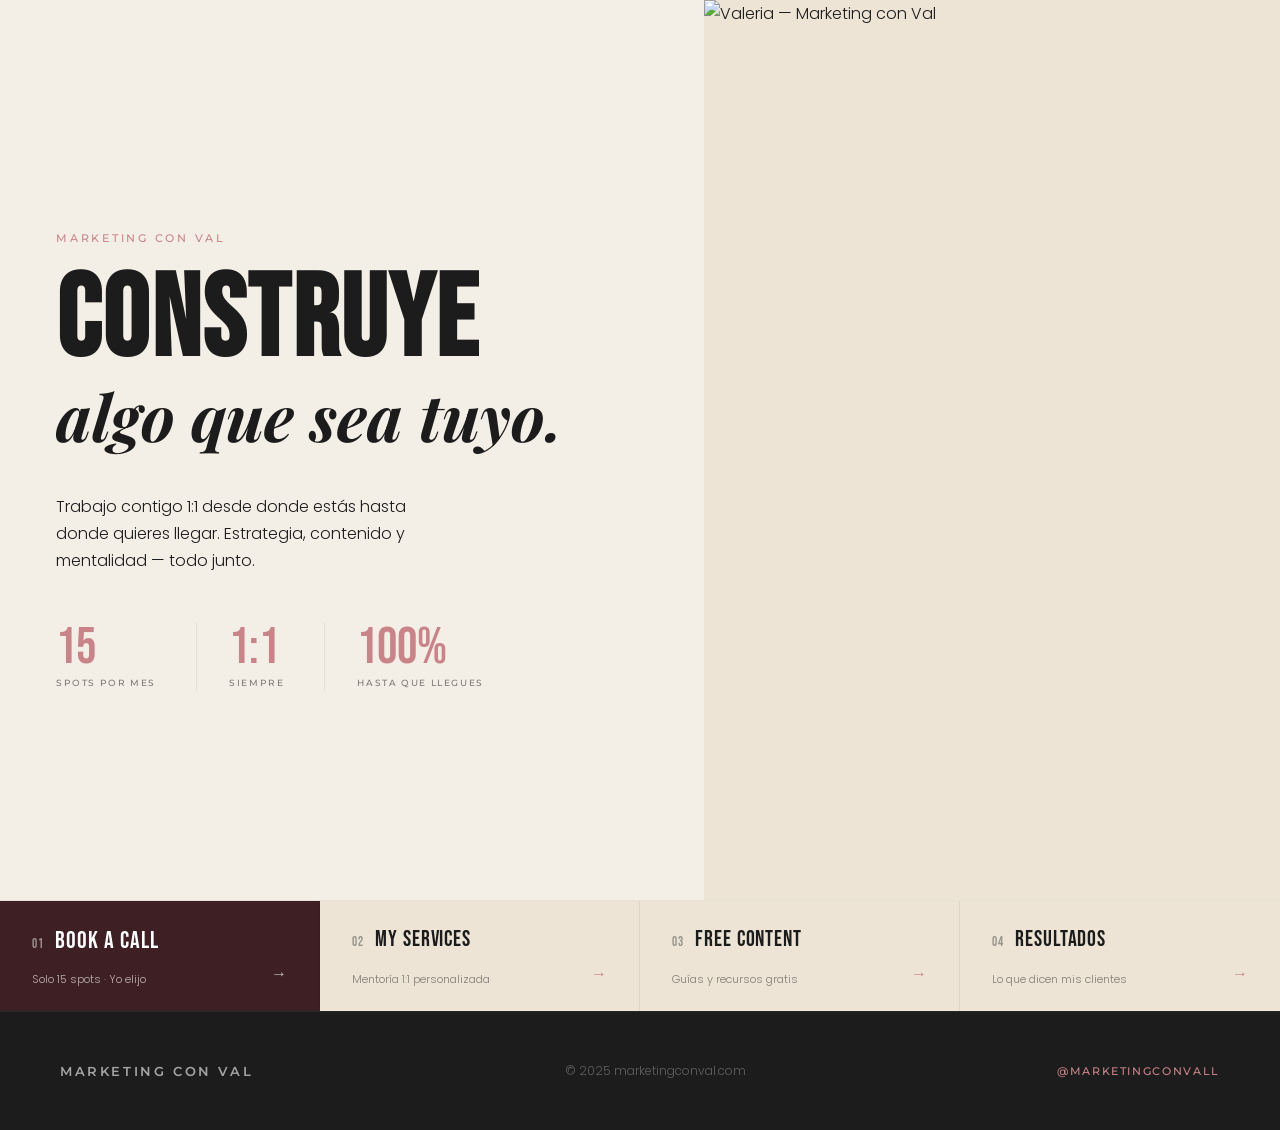
==== index.html @ 3155682c "Add files via upload" ====
<!DOCTYPE html>
<html lang="es">
<head>
  <meta charset="UTF-8"/>
  <meta name="viewport" content="width=device-width, initial-scale=1.0"/>
  <title>Marketing con Val</title>
  <meta name="description" content="Construye tu negocio digital 1:1 con Val. Solo 15 spots al mes."/>
  <link rel="stylesheet" href="styles.css"/>
  <style>
    /* Hero-specific overrides */
    body { background: var(--cream); }

    .hero-wrap {
      display: grid;
      grid-template-columns: 55% 45%;
      min-height: 100svh;
    }

    .hero-right {
      position: relative;
      overflow: hidden;
    }
    .hero-right img {
      position: absolute;
      inset: 0;
      width: 100%;
      height: 100%;
      object-fit: cover;
      object-position: top center;
    }
  </style>
</head>
<body>

<!-- ── HERO ── -->
<main>
  <div class="hero-wrap">

    <!-- LEFT: text + stats -->
    <div class="hero-left">
      <span class="eyebrow fade-up" style="--d:0ms">Marketing con Val</span>

      <h1 class="hero-title">
        <span class="line-bebas fade-up" style="--d:80ms">CONSTRUYE</span>
        <em class="line-playfair fade-up" style="--d:160ms">algo que sea tuyo.</em>
      </h1>

      <p class="hero-sub fade-up" style="--d:240ms">
        Trabajo contigo 1:1 desde donde estás hasta donde quieres llegar.
        Estrategia, contenido y mentalidad — todo junto.
      </p>

      <div class="hero-stats fade-up" style="--d:320ms">
        <div class="hero-stat">
          <span class="hero-stat-num">15</span>
          <span class="hero-stat-label">Spots por mes</span>
        </div>
        <div class="hero-stat" style="border-left:1px solid var(--divider); padding-left:32px;">
          <span class="hero-stat-num">1:1</span>
          <span class="hero-stat-label">Siempre</span>
        </div>
        <div class="hero-stat" style="border-left:1px solid var(--divider); padding-left:32px;">
          <span class="hero-stat-num">100%</span>
          <span class="hero-stat-label">Hasta que llegues</span>
        </div>
      </div>
    </div>

    <!-- RIGHT: photo + floating card -->
    <div class="hero-right">
      <img src="DSC00742.JPG" alt="Valeria — Marketing con Val"/>

    </div>

  </div><!-- /hero-wrap -->

  <!-- ── FOLDERS NAV ── -->
  <nav class="folders-nav" aria-label="Secciones del sitio">

    <!-- 01 Book a Call — wine, dominante -->
    <a href="book-a-call.html" class="folder-item folder-item--wine">
      <div class="folder-top">
        <span class="folder-num">01</span>
        <span class="folder-name">BOOK A CALL</span>
      </div>
      <div style="display:flex; align-items:flex-end; justify-content:space-between;">
        <span class="folder-desc">Solo 15 spots · Yo elijo</span>
        <span class="folder-arrow">→</span>
      </div>
    </a>

    <!-- 02 My Services -->
    <a href="services.html" class="folder-item">
      <div class="folder-top">
        <span class="folder-num">02</span>
        <span class="folder-name">MY SERVICES</span>
      </div>
      <div style="display:flex; align-items:flex-end; justify-content:space-between;">
        <span class="folder-desc">Mentoría 1:1 personalizada</span>
        <span class="folder-arrow">→</span>
      </div>
    </a>

    <!-- 03 Free Content -->
    <a href="free-content.html" class="folder-item">
      <div class="folder-top">
        <span class="folder-num">03</span>
        <span class="folder-name">FREE CONTENT</span>
      </div>
      <div style="display:flex; align-items:flex-end; justify-content:space-between;">
        <span class="folder-desc">Guías y recursos gratis</span>
        <span class="folder-arrow">→</span>
      </div>
    </a>

    <!-- 04 Resultados -->
    <a href="results.html" class="folder-item">
      <div class="folder-top">
        <span class="folder-num">04</span>
        <span class="folder-name">RESULTADOS</span>
      </div>
      <div style="display:flex; align-items:flex-end; justify-content:space-between;">
        <span class="folder-desc">Lo que dicen mis clientes</span>
        <span class="folder-arrow">→</span>
      </div>
    </a>

  </nav><!-- /folders-nav -->

</main>

<!-- Footer -->
<footer class="site-footer">
  <span class="footer-logo">Marketing con Val</span>
  <span class="footer-copy">© 2025 marketingconval.com</span>
  <a href="https://www.instagram.com/marketingconvall" target="_blank" rel="noopener" class="footer-ig">@marketingconvall</a>
</footer>

<script src="main.js"></script>
</body>
</html>
---- styles.css ----
@import url('https://fonts.googleapis.com/css2?family=Bebas+Neue&family=Playfair+Display:ital@1&family=Poppins:wght@300;400;500&family=Montserrat:wght@400;500;600&display=swap');

/* ─── RESET & BASE ─── */
*, *::before, *::after { box-sizing: border-box; margin: 0; padding: 0; }

:root {
  --cream:       #F4EFE6;
  --cream-dark:  #EDE4D6;
  --dusty-pink:  #C9848A;
  --pink-light:  #E8D0D2;
  --wine:        #3D1F24;
  --sage:        #8FA887;
  --charcoal:    #1C1C1C;
  --off-white:   #FDFAF6;
  --divider:     rgba(0,0,0,0.06);
}

html { scroll-behavior: smooth; }

body {
  background: var(--cream);
  color: var(--charcoal);
  font-family: 'Poppins', sans-serif;
  font-weight: 300;
  font-size: 16px;
  line-height: 1.7;
  overflow-x: hidden;
}

img { display: block; max-width: 100%; }
a { text-decoration: none; color: inherit; }

/* ─── TYPOGRAPHY UTILITIES ─── */
.bebas        { font-family: 'Bebas Neue', sans-serif; text-transform: uppercase; letter-spacing: 0.02em; }
.playfair-i   { font-family: 'Playfair Display', serif; font-style: italic; }
.montserrat   { font-family: 'Montserrat', sans-serif; }
.poppins      { font-family: 'Poppins', sans-serif; }

.eyebrow {
  font-family: 'Montserrat', sans-serif;
  font-size: 11px;
  font-weight: 500;
  text-transform: uppercase;
  letter-spacing: 0.25em;
  color: var(--dusty-pink);
  display: block;
  margin-bottom: 16px;
}

/* ─── TOPBAR (inner pages) ─── */
.topbar {
  position: fixed;
  top: 0; left: 0; right: 0;
  height: 64px;
  background: var(--cream);
  border-bottom: 1px solid var(--divider);
  display: flex;
  align-items: center;
  justify-content: space-between;
  padding: 0 32px;
  z-index: 100;
}

.topbar-logo {
  font-family: 'Montserrat', sans-serif;
  font-weight: 600;
  font-size: 13px;
  text-transform: uppercase;
  letter-spacing: 0.2em;
  color: var(--charcoal);
  transition: color 0.3s ease, letter-spacing 0.3s ease;
}
.topbar-logo:hover { color: var(--dusty-pink); letter-spacing: 0.28em; }

.topbar-cta {
  display: inline-flex;
  align-items: center;
  gap: 6px;
  background: var(--wine);
  color: #fff;
  font-family: 'Montserrat', sans-serif;
  font-size: 12px;
  font-weight: 500;
  letter-spacing: 0.1em;
  text-transform: uppercase;
  padding: 10px 22px;
  border-radius: 100px;
  transition: background 0.25s ease, transform 0.2s ease;
  white-space: nowrap;
}
.topbar-cta:hover { background: #2a1419; transform: translateY(-1px); }

.topbar-back {
  font-family: 'Montserrat', sans-serif;
  font-size: 11px;
  font-weight: 500;
  letter-spacing: 0.15em;
  text-transform: uppercase;
  color: var(--charcoal);
  opacity: 0.5;
  transition: opacity 0.2s;
}
.topbar-back:hover { opacity: 1; }

/* ─── PAGE WRAPPER (inner pages) ─── */
.page-inner { padding-top: 64px; }

/* ─── HERO ─── */
.hero-wrap {
  min-height: 100svh;
  display: grid;
  grid-template-columns: 55% 45%;
  grid-template-rows: 1fr;
}

.hero-left {
  display: flex;
  flex-direction: column;
  justify-content: center;
  padding: 80px 48px 60px 56px;
  background: var(--cream);
  overflow: hidden;
  min-width: 0;
}

.hero-title {
  line-height: 1.0;
  margin-bottom: 40px;
}
.hero-title .line-bebas {
  font-family: 'Bebas Neue', sans-serif;
  font-size: clamp(72px, 9vw, 120px);
  text-transform: uppercase;
  letter-spacing: 0.02em;
  display: block;
  color: var(--charcoal);
}
.hero-title .line-playfair {
  font-family: 'Playfair Display', serif;
  font-style: italic;
  font-size: clamp(40px, 5vw, 68px);
  display: block;
  color: var(--charcoal);
  line-height: 1.15;
}

.hero-sub {
  font-family: 'Poppins', sans-serif;
  font-weight: 300;
  font-size: 16px;
  color: var(--charcoal);
  opacity: 0.7;
  max-width: 380px;
  margin-bottom: 48px;
  line-height: 1.7;
}

.hero-stats {
  display: flex;
  gap: 40px;
  margin-bottom: 0;
}
.hero-stat { display: flex; flex-direction: column; gap: 2px; }
.hero-stat-num {
  font-family: 'Bebas Neue', sans-serif;
  font-size: clamp(36px, 4vw, 52px);
  color: var(--dusty-pink);
  line-height: 1;
}
.hero-stat-label {
  font-family: 'Montserrat', sans-serif;
  font-size: 9px;
  font-weight: 500;
  text-transform: uppercase;
  letter-spacing: 0.18em;
  color: var(--charcoal);
  opacity: 0.55;
}

/* ─── HERO RIGHT / PHOTO ─── */
.hero-right {
  position: relative;
  background: var(--cream-dark);
}
.hero-photo {
  width: 100%;
  height: 100%;
  object-fit: cover;
  object-position: top center;
  display: block;
}
.hero-photo-wrap {
  position: absolute;
  inset: 0;
}
.hero-float-card {
  position: absolute;
  bottom: 100px;
  left: -36px;
  background: var(--off-white);
  border: 1px solid var(--divider);
  padding: 20px 24px;
  max-width: 240px;
  z-index: 10;
}
.hero-float-card p {
  font-family: 'Poppins', sans-serif;
  font-weight: 300;
  font-size: 13px;
  line-height: 1.55;
  color: var(--charcoal);
}
.hero-float-card p em {
  font-family: 'Playfair Display', serif;
  font-style: italic;
}

/* ─── FOLDERS NAV ─── */
.folders-nav {
  display: grid;
  grid-template-columns: repeat(4, 1fr);
  border-top: 1px solid var(--divider);
}

.folder-item {
  display: flex;
  flex-direction: column;
  justify-content: space-between;
  padding: 28px 32px 24px;
  border-right: 1px solid var(--divider);
  background: var(--cream-dark);
  cursor: pointer;
  text-decoration: none;
  transition: background 0.25s ease;
  position: relative;
  overflow: hidden;
  min-height: 110px;
}
.folder-item:last-child { border-right: none; }

.folder-item::after {
  content: '';
  position: absolute;
  bottom: 0; left: 0;
  width: 100%; height: 2px;
  background: var(--dusty-pink);
  transform: scaleX(0);
  transform-origin: left;
  transition: transform 0.35s cubic-bezier(0.4, 0, 0.2, 1);
}
.folder-item:hover::after { transform: scaleX(1); }
.folder-item:hover { background: var(--off-white); }

.folder-item--wine {
  background: var(--wine);
}
.folder-item--wine:hover { background: #2a1419; }
.folder-item--wine::after { background: var(--dusty-pink); }

.folder-top {
  display: flex;
  align-items: baseline;
  gap: 12px;
}
.folder-num {
  font-family: 'Bebas Neue', sans-serif;
  font-size: 13px;
  letter-spacing: 0.05em;
  color: var(--charcoal);
  opacity: 0.4;
}
.folder-item--wine .folder-num { color: rgba(255,255,255,0.5); opacity: 1; }

.folder-name {
  font-family: 'Bebas Neue', sans-serif;
  font-size: 22px;
  letter-spacing: 0.04em;
  text-transform: uppercase;
  color: var(--charcoal);
  line-height: 1;
}
.folder-item--wine .folder-name { color: #fff; font-size: 24px; }

.folder-desc {
  font-family: 'Poppins', sans-serif;
  font-weight: 300;
  font-size: 11px;
  color: var(--charcoal);
  opacity: 0.5;
  line-height: 1.4;
}
.folder-item--wine .folder-desc { color: rgba(255,255,255,0.65); opacity: 1; }

.folder-arrow {
  font-size: 16px;
  color: var(--dusty-pink);
  align-self: flex-end;
  margin-left: auto;
  transition: transform 0.25s ease;
}
.folder-item:hover .folder-arrow { transform: translateX(4px); }
.folder-item--wine .folder-arrow { color: rgba(255,255,255,0.7); }

/* ─── SECTION HEADER (wine bg, used on inner pages) ─── */
.section-header {
  background: var(--wine);
  padding: 120px 60px 80px;
  color: #fff;
}
.section-header .eyebrow { color: var(--dusty-pink); }
.section-header h1 {
  line-height: 1.0;
}
.section-header .line-bebas {
  font-family: 'Bebas Neue', sans-serif;
  font-size: clamp(56px, 8vw, 100px);
  text-transform: uppercase;
  display: block;
  color: #fff;
}
.section-header .line-playfair {
  font-family: 'Playfair Display', serif;
  font-style: italic;
  font-size: clamp(36px, 5vw, 64px);
  display: block;
  color: rgba(255,255,255,0.85);
  line-height: 1.2;
}

/* ─── BOOK A CALL PAGE ─── */
.bac-split {
  display: grid;
  grid-template-columns: 1fr 1fr;
  min-height: calc(100svh - 64px);
}
.bac-photo-col {
  position: relative;
  background: var(--cream-dark);
  min-height: 500px;
}
.bac-photo-col img {
  width: 100%;
  height: 100%;
  object-fit: cover;
  object-position: top center;
  position: absolute;
  inset: 0;
}
.bac-content-col {
  padding: 80px 60px;
  display: flex;
  flex-direction: column;
  justify-content: center;
  background: var(--cream);
}

.badge-pill {
  display: inline-flex;
  align-items: center;
  gap: 8px;
  background: var(--cream-dark);
  border: 1px solid var(--divider);
  border-radius: 100px;
  padding: 8px 18px;
  font-family: 'Montserrat', sans-serif;
  font-size: 11px;
  font-weight: 500;
  letter-spacing: 0.12em;
  text-transform: uppercase;
  color: var(--wine);
  margin-bottom: 28px;
}
.badge-dot {
  width: 6px; height: 6px;
  border-radius: 50%;
  background: var(--dusty-pink);
}

.bac-title {
  line-height: 1.0;
  margin-bottom: 28px;
}
.bac-title .line-bebas {
  font-family: 'Bebas Neue', sans-serif;
  font-size: clamp(48px, 6vw, 80px);
  text-transform: uppercase;
  display: block;
  color: var(--charcoal);
}
.bac-title .line-playfair {
  font-family: 'Playfair Display', serif;
  font-style: italic;
  font-size: clamp(28px, 3.5vw, 48px);
  display: block;
  color: var(--charcoal);
  line-height: 1.2;
}

.bac-body {
  font-family: 'Poppins', sans-serif;
  font-weight: 300;
  font-size: 15px;
  line-height: 1.75;
  color: var(--charcoal);
  opacity: 0.8;
  margin-bottom: 36px;
  max-width: 440px;
}

.impact-block {
  background: var(--charcoal);
  padding: 28px 32px;
  display: flex;
  align-items: baseline;
  gap: 16px;
  margin-bottom: 36px;
  max-width: 360px;
}
.impact-num {
  font-family: 'Bebas Neue', sans-serif;
  font-size: 72px;
  color: var(--dusty-pink);
  line-height: 1;
}
.impact-text {
  font-family: 'Poppins', sans-serif;
  font-weight: 300;
  font-size: 14px;
  color: #fff;
  line-height: 1.5;
}
.impact-text strong {
  font-weight: 500;
  display: block;
}

.cta-primary {
  display: inline-flex;
  align-items: center;
  gap: 10px;
  background: var(--wine);
  color: #fff;
  font-family: 'Montserrat', sans-serif;
  font-size: 13px;
  font-weight: 500;
  letter-spacing: 0.12em;
  text-transform: uppercase;
  padding: 16px 36px;
  border-radius: 2px;
  transition: background 0.25s ease, transform 0.2s ease;
  margin-bottom: 16px;
  align-self: flex-start;
}
.cta-primary:hover { background: #2a1419; transform: translateY(-2px); }
.cta-primary .arrow { font-size: 18px; transition: transform 0.25s ease; }
.cta-primary:hover .arrow { transform: translateX(4px); }

.cta-note {
  font-family: 'Poppins', sans-serif;
  font-weight: 300;
  font-size: 12px;
  color: var(--charcoal);
  opacity: 0.5;
  margin-bottom: 40px;
}

.rules-grid {
  display: grid;
  grid-template-columns: 1fr 1fr;
  gap: 1px;
  background: var(--divider);
  border: 1px solid var(--divider);
  max-width: 480px;
}
.rule-item {
  background: var(--off-white);
  padding: 20px 20px;
  display: flex;
  gap: 12px;
}
.rule-num {
  font-family: 'Bebas Neue', sans-serif;
  font-size: 24px;
  color: var(--dusty-pink);
  line-height: 1;
  flex-shrink: 0;
}
.rule-text {
  font-family: 'Poppins', sans-serif;
  font-weight: 300;
  font-size: 12px;
  line-height: 1.55;
  color: var(--charcoal);
}

/* ─── SERVICES PAGE ─── */
.services-grid {
  display: grid;
  grid-template-columns: repeat(3, 1fr);
  gap: 1px;
  background: var(--divider);
  border: 1px solid var(--divider);
  margin: 60px;
}
.service-card {
  background: var(--off-white);
  padding: 48px 36px;
  display: flex;
  flex-direction: column;
  gap: 20px;
  position: relative;
  transition: background 0.25s;
}
.service-card:hover { background: var(--cream); }
.service-card--wine {
  background: var(--wine);
  color: #fff;
}
.service-card--wine:hover { background: #2a1419; }

.service-popular {
  font-family: 'Montserrat', sans-serif;
  font-size: 9px;
  font-weight: 500;
  text-transform: uppercase;
  letter-spacing: 0.2em;
  color: var(--dusty-pink);
  background: rgba(201,132,138,0.12);
  padding: 5px 12px;
  border-radius: 100px;
  align-self: flex-start;
}
.service-card--wine .service-popular {
  background: rgba(255,255,255,0.15);
  color: #fff;
}

.service-name {
  font-family: 'Bebas Neue', sans-serif;
  font-size: clamp(32px, 3.5vw, 44px);
  text-transform: uppercase;
  letter-spacing: 0.02em;
  color: var(--charcoal);
  line-height: 1;
}
.service-card--wine .service-name { color: #fff; }

.service-desc {
  font-family: 'Poppins', sans-serif;
  font-weight: 300;
  font-size: 14px;
  line-height: 1.7;
  color: var(--charcoal);
  opacity: 0.7;
  flex-grow: 1;
}
.service-card--wine .service-desc { color: rgba(255,255,255,0.8); opacity: 1; }

.service-feature {
  font-family: 'Montserrat', sans-serif;
  font-size: 11px;
  font-weight: 500;
  text-transform: uppercase;
  letter-spacing: 0.12em;
  color: var(--sage);
  padding: 8px 0;
  border-top: 1px solid var(--divider);
}
.service-card--wine .service-feature {
  color: rgba(255,255,255,0.5);
  border-top-color: rgba(255,255,255,0.12);
}

.service-cta {
  display: inline-flex;
  align-items: center;
  gap: 8px;
  font-family: 'Montserrat', sans-serif;
  font-size: 11px;
  font-weight: 500;
  text-transform: uppercase;
  letter-spacing: 0.12em;
  color: var(--wine);
  transition: gap 0.25s;
  padding-top: 4px;
}
.service-cta:hover { gap: 14px; }
.service-card--wine .service-cta { color: rgba(255,255,255,0.85); }

.also-section {
  margin: 0 60px 80px;
  border: 1px solid var(--divider);
  background: var(--off-white);
  padding: 48px;
}
.also-title {
  font-family: 'Montserrat', sans-serif;
  font-size: 10px;
  font-weight: 500;
  text-transform: uppercase;
  letter-spacing: 0.25em;
  color: var(--charcoal);
  opacity: 0.5;
  margin-bottom: 24px;
}
.also-grid {
  display: grid;
  grid-template-columns: repeat(2, 1fr);
  gap: 1px;
  background: var(--divider);
  border: 1px solid var(--divider);
}
.also-item {
  background: var(--off-white);
  padding: 28px 32px;
}
.also-item-name {
  font-family: 'Bebas Neue', sans-serif;
  font-size: 28px;
  letter-spacing: 0.02em;
  text-transform: uppercase;
  color: var(--charcoal);
  margin-bottom: 8px;
}
.also-item-desc {
  font-family: 'Poppins', sans-serif;
  font-weight: 300;
  font-size: 13px;
  color: var(--charcoal);
  opacity: 0.6;
}

/* ─── FREE CONTENT PAGE ─── */
.content-intro {
  padding: 60px 60px 0;
  display: grid;
  grid-template-columns: 1fr 1fr;
  gap: 1px;
  background: var(--divider);
  border: 1px solid var(--divider);
  margin: 60px 60px 0;
}
.content-photo-block {
  position: relative;
  min-height: 380px;
  background: var(--cream-dark);
}
.content-photo-block img {
  width: 100%; height: 100%;
  object-fit: cover;
  object-position: top center;
  position: absolute; inset: 0;
}
.content-text-block {
  padding: 48px;
  background: var(--off-white);
  display: flex;
  flex-direction: column;
  justify-content: center;
}
.content-text-block h2 {
  font-family: 'Bebas Neue', sans-serif;
  font-size: clamp(36px, 4vw, 52px);
  text-transform: uppercase;
  color: var(--charcoal);
  margin-bottom: 16px;
  line-height: 1;
}
.content-text-block h2 em {
  font-family: 'Playfair Display', serif;
  font-style: italic;
  display: block;
  font-size: 0.65em;
  color: var(--charcoal);
  opacity: 0.75;
}
.content-text-block p {
  font-family: 'Poppins', sans-serif;
  font-weight: 300;
  font-size: 14px;
  line-height: 1.75;
  color: var(--charcoal);
  opacity: 0.75;
  margin-bottom: 24px;
}

.guides-section { padding: 60px; }
.guides-section-title {
  font-family: 'Montserrat', sans-serif;
  font-size: 10px;
  font-weight: 500;
  text-transform: uppercase;
  letter-spacing: 0.25em;
  color: var(--charcoal);
  opacity: 0.5;
  margin-bottom: 28px;
}
.guides-grid {
  display: grid;
  grid-template-columns: repeat(2, 1fr);
  gap: 1px;
  background: var(--divider);
  border: 1px solid var(--divider);
  margin-bottom: 60px;
}
.guide-card {
  background: var(--off-white);
  padding: 36px 32px;
  display: flex;
  flex-direction: column;
  gap: 12px;
  transition: background 0.2s;
}
.guide-card:hover { background: var(--cream); }
.guide-tag {
  font-family: 'Montserrat', sans-serif;
  font-size: 9px;
  font-weight: 500;
  text-transform: uppercase;
  letter-spacing: 0.2em;
  color: var(--sage);
}
.guide-name {
  font-family: 'Bebas Neue', sans-serif;
  font-size: 28px;
  letter-spacing: 0.02em;
  text-transform: uppercase;
  color: var(--charcoal);
  line-height: 1.1;
}
.guide-desc {
  font-family: 'Poppins', sans-serif;
  font-weight: 300;
  font-size: 13px;
  line-height: 1.65;
  color: var(--charcoal);
  opacity: 0.65;
  flex-grow: 1;
}
.guide-cta {
  display: inline-flex;
  align-items: center;
  gap: 8px;
  font-family: 'Montserrat', sans-serif;
  font-size: 10px;
  font-weight: 500;
  text-transform: uppercase;
  letter-spacing: 0.15em;
  color: var(--wine);
  transition: gap 0.25s;
}
.guide-cta:hover { gap: 14px; }

.categories-grid {
  display: grid;
  grid-template-columns: repeat(5, 1fr);
  gap: 1px;
  background: var(--divider);
  border: 1px solid var(--divider);
}
.cat-item {
  background: var(--off-white);
  padding: 24px 20px;
  text-align: center;
  transition: background 0.2s;
  cursor: default;
}
.cat-item:hover { background: var(--cream); }
.cat-dot {
  width: 8px; height: 8px;
  border-radius: 50%;
  background: var(--dusty-pink);
  margin: 0 auto 10px;
}
.cat-name {
  font-family: 'Montserrat', sans-serif;
  font-size: 10px;
  font-weight: 500;
  text-transform: uppercase;
  letter-spacing: 0.18em;
  color: var(--charcoal);
}

.follow-bar {
  margin: 60px 0 0;
  background: var(--charcoal);
  padding: 48px 60px;
  display: flex;
  align-items: center;
  justify-content: space-between;
  gap: 24px;
}
.follow-text {
  font-family: 'Bebas Neue', sans-serif;
  font-size: clamp(28px, 4vw, 48px);
  text-transform: uppercase;
  color: #fff;
  letter-spacing: 0.02em;
}
.follow-text em {
  font-family: 'Playfair Display', serif;
  font-style: italic;
  font-size: 0.75em;
  color: rgba(255,255,255,0.7);
}
.follow-handle {
  font-family: 'Montserrat', sans-serif;
  font-size: 13px;
  font-weight: 500;
  letter-spacing: 0.15em;
  text-transform: uppercase;
  color: var(--dusty-pink);
  border: 1px solid var(--dusty-pink);
  padding: 12px 28px;
  border-radius: 2px;
  transition: background 0.25s, color 0.25s;
  white-space: nowrap;
}
.follow-handle:hover {
  background: var(--dusty-pink);
  color: #fff;
}

/* ─── RESULTS PAGE ─── */
.results-grid {
  margin: 60px;
  display: grid;
  grid-template-columns: 1fr 1fr;
  gap: 1px;
  background: var(--divider);
  border: 1px solid var(--divider);
}
.result-card {
  background: var(--off-white);
  padding: 40px 36px;
  display: flex;
  flex-direction: column;
  gap: 16px;
  transition: background 0.2s;
}
.result-card:hover { background: var(--cream); }
.result-stat {
  font-family: 'Bebas Neue', sans-serif;
  font-size: clamp(40px, 5vw, 64px);
  color: var(--dusty-pink);
  line-height: 1;
  letter-spacing: 0.02em;
}
.result-quote {
  font-family: 'Playfair Display', serif;
  font-style: italic;
  font-size: 15px;
  line-height: 1.65;
  color: var(--charcoal);
  flex-grow: 1;
}
.result-divider {
  width: 32px; height: 1px;
  background: var(--dusty-pink);
}

.results-footer {
  background: var(--wine);
  padding: 80px 60px;
  display: flex;
  flex-direction: column;
  align-items: center;
  text-align: center;
  gap: 32px;
}
.results-footer-title {
  font-family: 'Bebas Neue', sans-serif;
  font-size: clamp(40px, 5vw, 64px);
  text-transform: uppercase;
  color: #fff;
  letter-spacing: 0.02em;
  line-height: 1;
}
.results-footer-title em {
  font-family: 'Playfair Display', serif;
  font-style: italic;
  font-size: 0.75em;
  color: rgba(255,255,255,0.75);
}
.results-footer-sub {
  font-family: 'Poppins', sans-serif;
  font-weight: 300;
  font-size: 15px;
  color: rgba(255,255,255,0.7);
  max-width: 400px;
  line-height: 1.7;
}
.cta-primary--light {
  background: var(--dusty-pink);
  color: #fff;
}
.cta-primary--light:hover { background: #b5737a; transform: translateY(-2px); }

/* ─── DARK PHOTO SECTION ─── */
.dark-section {
  position: relative;
  min-height: 420px;
  display: flex;
  align-items: center;
}
.dark-section-bg {
  position: absolute;
  inset: 0;
  width: 100%; height: 100%;
  object-fit: cover;
  object-position: center;
}
.dark-section-overlay {
  position: absolute;
  inset: 0;
  background: rgba(61, 31, 36, 0.75);
}
.dark-section-content {
  position: relative;
  z-index: 1;
  padding: 80px 60px;
  max-width: 640px;
  color: #fff;
}
.dark-section-content h2 {
  font-family: 'Bebas Neue', sans-serif;
  font-size: clamp(40px, 5vw, 64px);
  text-transform: uppercase;
  line-height: 1;
  margin-bottom: 16px;
}
.dark-section-content h2 em {
  font-family: 'Playfair Display', serif;
  font-style: italic;
  font-size: 0.7em;
  display: block;
  color: rgba(255,255,255,0.8);
}
.dark-section-content p {
  font-family: 'Poppins', sans-serif;
  font-weight: 300;
  font-size: 15px;
  line-height: 1.75;
  color: rgba(255,255,255,0.75);
  margin-bottom: 32px;
}

/* ─── FOOTER ─── */
.site-footer {
  background: var(--charcoal);
  padding: 48px 60px;
  display: flex;
  align-items: center;
  justify-content: space-between;
  gap: 20px;
  border-top: 1px solid rgba(255,255,255,0.06);
}
.footer-logo {
  font-family: 'Montserrat', sans-serif;
  font-weight: 600;
  font-size: 13px;
  text-transform: uppercase;
  letter-spacing: 0.2em;
  color: rgba(255,255,255,0.6);
}
.footer-copy {
  font-family: 'Poppins', sans-serif;
  font-weight: 300;
  font-size: 12px;
  color: rgba(255,255,255,0.3);
  text-align: center;
}
.footer-ig {
  font-family: 'Montserrat', sans-serif;
  font-size: 11px;
  font-weight: 500;
  letter-spacing: 0.15em;
  text-transform: uppercase;
  color: var(--dusty-pink);
  transition: opacity 0.2s;
}
.footer-ig:hover { opacity: 0.7; }

/* ─── ANIMATIONS ─── */
.fade-up {
  opacity: 0;
  transform: translateY(24px);
  transition: opacity 0.65s ease, transform 0.65s ease;
}
.fade-up.visible {
  opacity: 1;
  transform: translateY(0);
}

/* ─── MOBILE FIRST / RESPONSIVE ─── */
@media (max-width: 900px) {
  .hero-wrap {
    grid-template-columns: 1fr;
    min-height: auto;
  }
  .hero-right {
    height: 65vw;
    min-height: 300px;
  }
  .hero-photo-wrap { position: relative; width: 100%; height: 100%; }
  .hero-photo { position: absolute; inset: 0; }
  .hero-float-card { left: 16px; bottom: 16px; }
  .hero-left { padding: 56px 24px 40px; }
  .hero-stats { gap: 24px; flex-wrap: wrap; }

  .folders-nav {
    grid-template-columns: 1fr 1fr;
  }
  .folder-item { border-right: 1px solid var(--divider); border-bottom: 1px solid var(--divider); }
  .folder-item:nth-child(2n) { border-right: none; }
  .folder-item:nth-child(3), .folder-item:nth-child(4) { border-bottom: none; }

  .bac-split { grid-template-columns: 1fr; }
  .bac-photo-col { min-height: 60vw; }
  .bac-content-col { padding: 48px 24px; }
  .impact-block { max-width: 100%; }
  .rules-grid { max-width: 100%; grid-template-columns: 1fr; }

  .services-grid { grid-template-columns: 1fr; margin: 32px 20px; }
  .also-section { margin: 0 20px 60px; padding: 32px 24px; }
  .also-grid { grid-template-columns: 1fr; }

  .content-intro { grid-template-columns: 1fr; margin: 32px 20px 0; }
  .content-photo-block { min-height: 60vw; }
  .content-text-block { padding: 32px 24px; }
  .guides-section { padding: 32px 20px; }
  .guides-grid { grid-template-columns: 1fr; }
  .categories-grid { grid-template-columns: repeat(2, 1fr); }
  .follow-bar { padding: 36px 24px; flex-direction: column; text-align: center; }

  .results-grid { margin: 32px 20px; grid-template-columns: 1fr; }
  .results-footer { padding: 60px 24px; }

  .dark-section-content { padding: 60px 24px; }
  .section-header { padding: 100px 24px 60px; }

  .site-footer { padding: 36px 24px; flex-direction: column; text-align: center; gap: 12px; }

  .topbar { padding: 0 20px; }
}

@media (max-width: 480px) {
  .hero-title .line-bebas { font-size: 58px; }
  .hero-title .line-playfair { font-size: 34px; }
  .folders-nav { grid-template-columns: 1fr; }
  .folder-item { border-right: none; }
  .folder-item:nth-child(n) { border-right: none; border-bottom: 1px solid var(--divider); }
  .folder-item:last-child { border-bottom: none; }
  .categories-grid { grid-template-columns: repeat(2, 1fr); }
}
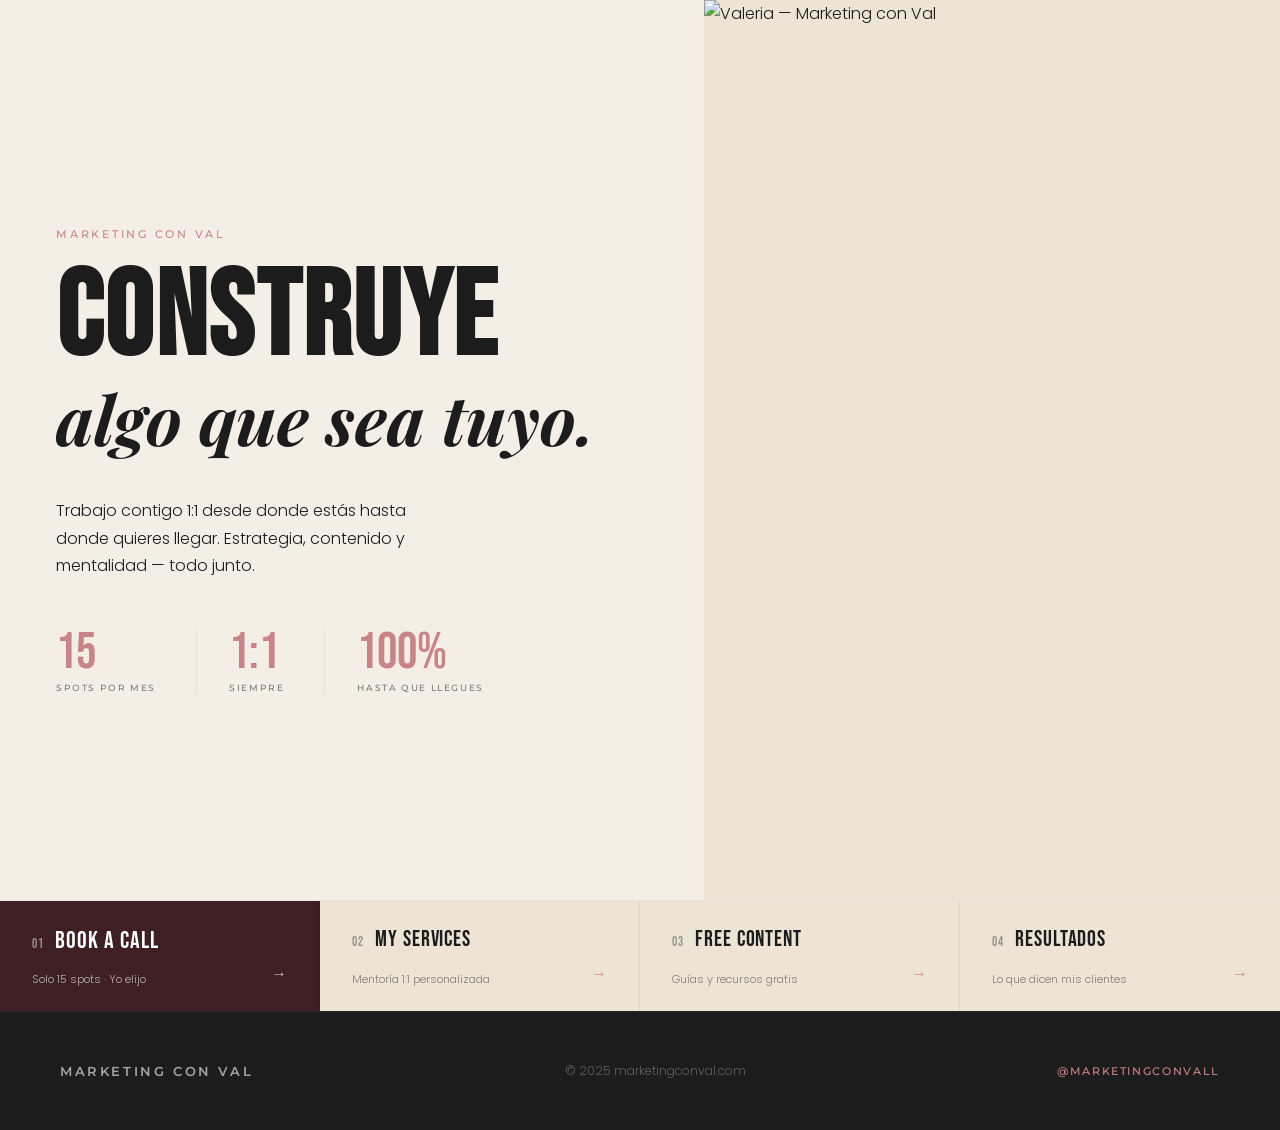
==== commit 94e46991: "Add files via upload" ====
--- a/index.html
+++ b/index.html
@@ -6,29 +6,6 @@
   <title>Marketing con Val</title>
   <meta name="description" content="Construye tu negocio digital 1:1 con Val. Solo 15 spots al mes."/>
   <link rel="stylesheet" href="styles.css"/>
-  <style>
-    /* Hero-specific overrides */
-    body { background: var(--cream); }
-
-    .hero-wrap {
-      display: grid;
-      grid-template-columns: 55% 45%;
-      min-height: 100svh;
-    }
-
-    .hero-right {
-      position: relative;
-      overflow: hidden;
-    }
-    .hero-right img {
-      position: absolute;
-      inset: 0;
-      width: 100%;
-      height: 100%;
-      object-fit: cover;
-      object-position: top center;
-    }
-  </style>
 </head>
 <body>
 
@@ -55,11 +32,11 @@
           <span class="hero-stat-num">15</span>
           <span class="hero-stat-label">Spots por mes</span>
         </div>
-        <div class="hero-stat" style="border-left:1px solid var(--divider); padding-left:32px;">
+        <div class="hero-stat hero-stat--sep">
           <span class="hero-stat-num">1:1</span>
           <span class="hero-stat-label">Siempre</span>
         </div>
-        <div class="hero-stat" style="border-left:1px solid var(--divider); padding-left:32px;">
+        <div class="hero-stat hero-stat--sep">
           <span class="hero-stat-num">100%</span>
           <span class="hero-stat-label">Hasta que llegues</span>
         </div>
--- a/styles.css
+++ b/styles.css
@@ -113,6 +113,20 @@
   grid-template-rows: 1fr;
 }
 
+.hero-right {
+  position: relative;
+  overflow: hidden;
+  background: var(--cream-dark);
+}
+.hero-right img {
+  position: absolute;
+  inset: 0;
+  width: 100%;
+  height: 100%;
+  object-fit: cover;
+  object-position: top center;
+}
+
 .hero-left {
   display: flex;
   flex-direction: column;
@@ -129,7 +143,7 @@
 }
 .hero-title .line-bebas {
   font-family: 'Bebas Neue', sans-serif;
-  font-size: clamp(72px, 9vw, 120px);
+  font-size: clamp(44px, 12vw, 120px);
   text-transform: uppercase;
   letter-spacing: 0.02em;
   display: block;
@@ -138,7 +152,7 @@
 .hero-title .line-playfair {
   font-family: 'Playfair Display', serif;
   font-style: italic;
-  font-size: clamp(40px, 5vw, 68px);
+  font-size: clamp(28px, 7vw, 68px);
   display: block;
   color: var(--charcoal);
   line-height: 1.15;
@@ -981,6 +995,12 @@
 }
 .footer-ig:hover { opacity: 0.7; }
 
+/* ─── STAT SEPARATOR (desktop only) ─── */
+.hero-stat--sep {
+  border-left: 1px solid var(--divider);
+  padding-left: 32px;
+}
+
 /* ─── ANIMATIONS ─── */
 .fade-up {
   opacity: 0;
@@ -992,64 +1012,229 @@
   transform: translateY(0);
 }
 
-/* ─── MOBILE FIRST / RESPONSIVE ─── */
-@media (max-width: 900px) {
+/* ─── MOBILE FIRST ─── */
+
+@media (max-width: 768px) {
+
+  /* ── TOPBAR: single line, no overflow ── */
+  .topbar {
+    padding: 0 16px;
+    height: 56px;
+    gap: 8px;
+  }
+  .topbar-logo {
+    font-size: 10px;
+    letter-spacing: 0.1em;
+    white-space: nowrap;
+  }
+  .topbar-cta {
+    font-size: 10px;
+    padding: 8px 12px;
+    letter-spacing: 0.05em;
+    white-space: nowrap;
+    flex-shrink: 0;
+  }
+  .topbar-back {
+    font-size: 10px;
+    letter-spacing: 0.1em;
+    white-space: nowrap;
+  }
+  .page-inner { padding-top: 56px; }
+
+  /* ── HERO: single column, photo above text ── */
   .hero-wrap {
-    grid-template-columns: 1fr;
+    display: flex !important;
+    flex-direction: column !important;
     min-height: auto;
   }
   .hero-right {
-    height: 65vw;
-    min-height: 300px;
-  }
-  .hero-photo-wrap { position: relative; width: 100%; height: 100%; }
-  .hero-photo { position: absolute; inset: 0; }
-  .hero-float-card { left: 16px; bottom: 16px; }
-  .hero-left { padding: 56px 24px 40px; }
-  .hero-stats { gap: 24px; flex-wrap: wrap; }
-
+    order: -1;
+    width: 100% !important;
+    aspect-ratio: 3 / 4;
+    overflow: hidden;
+    flex-shrink: 0;
+  }
+  .hero-right img {
+    position: static !important;
+    inset: auto !important;
+    width: 100% !important;
+    height: auto !important;
+    aspect-ratio: 3 / 4;
+    object-fit: cover;
+    object-position: top center;
+    display: block;
+  }
+  .hero-left {
+    order: 0;
+    padding: 36px 20px 32px;
+    justify-content: flex-start;
+  }
+  .hero-title { margin-bottom: 24px; }
+  .hero-title .line-bebas {
+    font-size: clamp(36px, 13vw, 64px);
+  }
+  .hero-title .line-playfair {
+    font-size: clamp(22px, 8vw, 40px);
+  }
+  .hero-sub {
+    font-size: 13.5px;
+    margin-bottom: 28px;
+    max-width: 100%;
+  }
+  .hero-stats {
+    gap: 16px;
+    flex-wrap: wrap;
+  }
+  .hero-stat--sep {
+    border-left: none;
+    padding-left: 0;
+  }
+  .hero-stat-num { font-size: clamp(28px, 8vw, 44px); }
+
+  /* ── FOLDERS: single column ── */
   .folders-nav {
-    grid-template-columns: 1fr 1fr;
-  }
-  .folder-item { border-right: 1px solid var(--divider); border-bottom: 1px solid var(--divider); }
-  .folder-item:nth-child(2n) { border-right: none; }
-  .folder-item:nth-child(3), .folder-item:nth-child(4) { border-bottom: none; }
-
-  .bac-split { grid-template-columns: 1fr; }
-  .bac-photo-col { min-height: 60vw; }
-  .bac-content-col { padding: 48px 24px; }
-  .impact-block { max-width: 100%; }
-  .rules-grid { max-width: 100%; grid-template-columns: 1fr; }
-
-  .services-grid { grid-template-columns: 1fr; margin: 32px 20px; }
-  .also-section { margin: 0 20px 60px; padding: 32px 24px; }
-  .also-grid { grid-template-columns: 1fr; }
-
-  .content-intro { grid-template-columns: 1fr; margin: 32px 20px 0; }
-  .content-photo-block { min-height: 60vw; }
-  .content-text-block { padding: 32px 24px; }
-  .guides-section { padding: 32px 20px; }
-  .guides-grid { grid-template-columns: 1fr; }
-  .categories-grid { grid-template-columns: repeat(2, 1fr); }
-  .follow-bar { padding: 36px 24px; flex-direction: column; text-align: center; }
-
-  .results-grid { margin: 32px 20px; grid-template-columns: 1fr; }
-  .results-footer { padding: 60px 24px; }
-
-  .dark-section-content { padding: 60px 24px; }
-  .section-header { padding: 100px 24px 60px; }
-
-  .site-footer { padding: 36px 24px; flex-direction: column; text-align: center; gap: 12px; }
-
-  .topbar { padding: 0 20px; }
-}
-
-@media (max-width: 480px) {
-  .hero-title .line-bebas { font-size: 58px; }
-  .hero-title .line-playfair { font-size: 34px; }
-  .folders-nav { grid-template-columns: 1fr; }
-  .folder-item { border-right: none; }
-  .folder-item:nth-child(n) { border-right: none; border-bottom: 1px solid var(--divider); }
-  .folder-item:last-child { border-bottom: none; }
-  .categories-grid { grid-template-columns: repeat(2, 1fr); }
-}
+    grid-template-columns: 1fr !important;
+  }
+  .folder-item {
+    border-right: none !important;
+    border-bottom: 1px solid var(--divider) !important;
+  }
+  .folder-item:last-child { border-bottom: none !important; }
+  .folder-name { font-size: 20px; }
+
+  /* ── SECTION HEADER ── */
+  .section-header {
+    padding: 80px 20px 48px;
+  }
+  .section-header .line-bebas {
+    font-size: clamp(36px, 13vw, 64px);
+  }
+  .section-header .line-playfair {
+    font-size: clamp(22px, 8vw, 40px);
+  }
+
+  /* ── BOOK A CALL: single column, photo above ── */
+  .bac-split {
+    display: flex !important;
+    flex-direction: column !important;
+    min-height: auto;
+  }
+  .bac-photo-col {
+    width: 100% !important;
+    aspect-ratio: 4 / 5;
+    flex-shrink: 0;
+  }
+  .bac-photo-col img {
+    position: static !important;
+    inset: auto !important;
+    width: 100% !important;
+    height: auto !important;
+    aspect-ratio: 4 / 5;
+    object-fit: cover;
+    object-position: top center;
+    display: block;
+  }
+  .bac-content-col {
+    padding: 36px 20px 48px;
+  }
+  .bac-title .line-bebas {
+    font-size: clamp(36px, 13vw, 64px);
+  }
+  .bac-title .line-playfair {
+    font-size: clamp(22px, 7.5vw, 40px);
+  }
+  .impact-block {
+    max-width: 100%;
+    padding: 22px 20px;
+  }
+  .impact-num { font-size: 56px; }
+  .rules-grid {
+    grid-template-columns: 1fr !important;
+    max-width: 100%;
+  }
+
+  /* ── SERVICES: single column ── */
+  .services-grid {
+    grid-template-columns: 1fr !important;
+    margin: 20px 20px;
+  }
+  .service-card { padding: 36px 20px; }
+  .also-section {
+    margin: 0 20px 44px;
+    padding: 24px 20px;
+  }
+  .also-grid {
+    grid-template-columns: 1fr !important;
+  }
+
+  /* ── FREE CONTENT: single column, photo above ── */
+  .content-intro {
+    display: flex !important;
+    flex-direction: column !important;
+    margin: 20px 20px 0;
+    padding: 0;
+  }
+  .content-photo-block {
+    width: 100% !important;
+    min-height: unset;
+    aspect-ratio: 4 / 3;
+    flex-shrink: 0;
+  }
+  .content-photo-block img {
+    position: static !important;
+    inset: auto !important;
+    width: 100% !important;
+    height: auto !important;
+    aspect-ratio: 4 / 3;
+    object-fit: cover;
+    object-position: top center;
+    display: block;
+  }
+  .content-text-block { padding: 24px 20px 28px; }
+  .guides-section { padding: 24px 20px; }
+  .guides-grid {
+    grid-template-columns: 1fr !important;
+  }
+  .categories-grid {
+    grid-template-columns: repeat(2, 1fr) !important;
+  }
+  .follow-bar {
+    padding: 28px 20px;
+    flex-direction: column !important;
+    text-align: center;
+    gap: 16px;
+  }
+
+  /* ── RESULTS: single column ── */
+  .results-grid {
+    grid-template-columns: 1fr !important;
+    margin: 20px 20px;
+  }
+  .result-card { padding: 28px 20px; }
+  .result-stat { font-size: clamp(32px, 9vw, 52px); }
+  .results-footer { padding: 48px 20px; }
+
+  /* ── DARK SECTION (exception: .dark-section-bg keeps position:absolute) ── */
+  .dark-section { min-height: 300px; }
+  .dark-section-content {
+    padding: 44px 20px;
+    max-width: 100%;
+  }
+  .dark-section-content h2 {
+    font-size: clamp(36px, 13vw, 64px);
+  }
+
+  /* ── FOOTER ── */
+  .site-footer {
+    padding: 28px 20px;
+    flex-direction: column !important;
+    text-align: center;
+    gap: 10px;
+  }
+  .footer-copy { display: none; }
+
+  /* ── INLINE-STYLE SECTIONS (services.html / results.html intro blocks) ── */
+  div[style*="padding: 56px 60px"] {
+    padding: 36px 20px 0 !important;
+  }
+}
